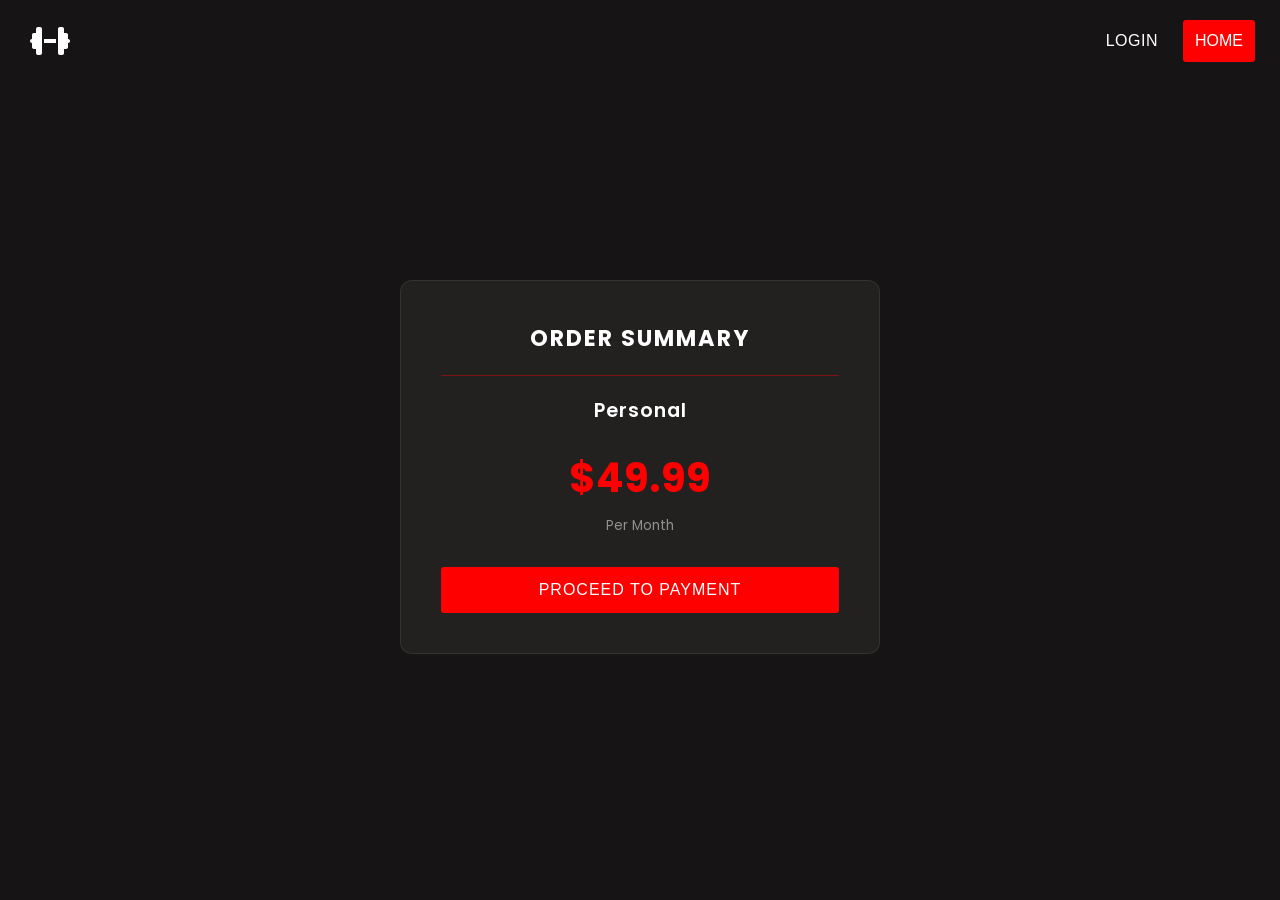
==== checkout.html @ 71c2e848 "Checkout page, styling and JS all complete" ====
<!DOCTYPE html>
<html lang="en">
<head>
    <meta charset="UTF-8">
    <meta name="viewport" content="width=device-width, initial-scale=1.0">
    <title>Checkout</title>
    <link rel="stylesheet" href="/CSS/style.css">
    <link rel="stylesheet" href="https://cdnjs.cloudflare.com/ajax/libs/font-awesome/6.5.0/css/all.min.css">

</head>
<body>
    
    <div class="navbar nopad">
    <div class="company-name">
        <i class="fa-solid fa-dumbbell company-icon"></i>
    </div>
    <div class="nav-items">
    </div>
    <div class="nav-actions">
        <button class="nav-buttons">LOGIN</button>
        <button class="contact-us" id="nav-homebtn">HOME</button>
        <button class="hamburger" aria-label="Open menu">
            <i class="fa-solid fa-bars"></i>
        </button>
    </div>
</div>

<div class="order-wrapper">

    <div class="order-summary" id="step-summary">
        <h1>ORDER SUMMARY</h1>
        <p id="plan-name"></p>
        <p id="plan-price"></p>
        <p id="plan-billing"></p>
        <button class="contact-us" id="proceed-btn">PROCEED TO PAYMENT</button>
    </div>

    <div class="order-summary hidden-step" id="step-payment">
        <h2>PAYMENT DETAILS</h2>
        <input type="text" placeholder="Cardholder name">
        <input type="text" placeholder="Card number" maxlength="16">
        <input type="text" placeholder="MM/YY" maxlength="5">
        <input type="text" placeholder="CVV" maxlength="3">
        <button class="contact-us" id="pay-btn">PAY NOW</button>
    </div>

    <div class="order-summary hidden-step" id="step-success">
        <i class="fa-solid fa-circle-check step-success-icon"></i>
        <h2>PAYMENT SUCCESSFUL</h2>
        <p>Welcome to Iron Peak. Your membership is now active. Check your email for confirmation.</p>
        <button class="contact-us" id="home-btn">BACK TO HOME</button>
    </div>
</div>
    <script src="/JS/checkout.js"></script>
</body>
</html>
---- CSS/style.css ----
@import url(https://fonts.googleapis.com/css?family=Poppins:100,100italic,200,200italic,300,300italic,regular,italic,500,500italic,600,600italic,700,700italic,800,800italic,900,900italic);

html {
    scroll-behavior: smooth;
}

* {
    margin: 0;
    padding: 0;
    box-sizing: border-box;
}

body {
    font-family: 'Poppins', Arial;
    min-width: 100%;
    background-color: rgb(22, 20, 20);
}

/* Utilities */

.text-red {
    color: red;
}

.text-white {
    color: white;
    font-size: 0.8rem;
}

.section-label {
    color: red;
}

.section-title {
    font-size: 35px;
}

/* Nav */
.navbar {
    display: flex;
    align-items: center;
    justify-content: space-between;
    padding: 20px;
    height: 10%;
    width: 100%;
    position: sticky;
    top: 0;
    z-index: 1000;
    background-color: rgba(23, 21, 21, 0.95);
    backdrop-filter: blur(8px);
}

.company-name {
    display: flex;
    flex-direction: column;
    align-items: center;
    color: white;
    padding-left: 10px;
}

.company-name h5 {
    margin: 0;
}

.company-name p {
    margin: 0;
}

.company-icon {
    font-size: 2rem;
    color: white;
}

.nav-items {
    display: flex;
    gap: 14px;
    position: absolute;
    left: 50%;
    transform: translateX(-50%);
}

.nav-buttons {
    border: none;
    padding: 5px;
    border-radius: 5px;
    background: none;
    color: white;
    cursor: pointer;
    letter-spacing: 0.5px;
    font-size: 1rem;
    text-decoration: none;
}

.contact-us {
    border: none;
    padding: 12px;
    margin-right: 5px;
    background-color: red;
    color: white;
    text-align: center;
    cursor: pointer;
    font-size: 1rem;
    font-weight:530;
    border-radius: 3px;
    text-decoration: none;
}

.nav-buttons:hover {
    transform: translateY(-1px);
    transition: 0.1s ease-out;
}

.nav-buttons:active {
    transform: translateY(0px);
}

.contact-us:hover {
    transform: translateY(-1px);
    transition: 0.1s ease-out;
}

.contact-us:active {
    transform: translateY(0px);
}

.nav-actions {
    display: flex;
    gap: 20px;
    align-items: center;
}

/* Join Us Section */

.page-sections {
    display: flex;
    min-width: 100%;
    flex-direction: column;
    gap: 80px;
    padding: 40px 0;
    padding-bottom: 0;
}

.join-us-section {
    height: 75vh;
    background-image: url(../Images/JoinUsBG.jpg);
    background-size: cover;
    background-position: center;
    background-repeat: no-repeat;
    padding: 30px;
    width: 90%;
    max-width: 1600px;
    margin: 0 auto;
}

.ju-message {
    color: white;
    width: fit-content;
    display: flex;
    flex-direction: column;
    gap: 10px;
    font-size: 2rem;
}

.ju-subtext {
    font-size: 10px;
}

.message-wrapper {
    min-width: 25%;
    height: 100%;
    display: flex;
    justify-content: center;
    align-items: flex-start;
    flex-direction: column;
    margin-left: 70px;
}

.join-btn {
    margin-top: 12px;
}

/* Details Section */

.details-section {
    display: flex;
    align-items: center;
    gap: 10px;
    padding: 30px;
    width: 90%;
    min-height: 300px;
    max-width: 1600px;
    margin: 0 auto;
}

.training-text, .equipment-text, .health-text {
    padding: 10px;
    color: white;
    text-align: center;
}

.training-text i, .equipment-text i, .health-text i {
    font-size: 50px;
    color: red;
}

/* About Us Section */

.about-us-section {
    width: 90%;
    max-width: 1600px;
    height: 600px;
    display: flex;
    justify-content: center;
    align-items: center;
    margin: 0 auto;
}

.about-content {
    width: 50%;
    display: flex;
    flex-direction: column;
    justify-content: center;
    gap: 20px;
    padding: 20px;
    color: white;
}

.about-content h1, .about-content h2 {
    letter-spacing: 1px;
}

.about-content ul {
    list-style: none;
    padding: 0;
}

.about-content li {
    margin: 15px 0 0 15px;
}

.about-content li::before {
    content: "✓";
    color: red;
    font-weight: bold;
}

.about-image {
    width: 50%;
    height: 100%;
    background-image: url(../Images/BG1.jpg);
    background-size: cover;
    background-position: center;
    background-repeat: no-repeat;
}

/* Program Section */

.program-section {
    width: 90%;
    max-width: 1600px;
    min-height: 700px;
    margin: 0 auto;
}

.program-text {
    display: flex;
    justify-content: center;
    align-items: center;
    flex-direction: column;
    padding: 20px;
    color: white;
    width: 100%;
    max-width: 1600px;
}

.program-grids {
    display: grid;
    grid-template-columns: repeat(4, 1fr);
    gap: 20px;
    width: 90%;
    min-height: 500px;
    margin: 20px auto;
}

.program-card {
    color: white;
    padding: 20px;
    display: flex;
    flex-direction: column;
    justify-content: center;
    align-items: center;
    text-align: center;
    gap: 10px;
    transition: transform 0.3s ease, box-shadow 0.3s ease;
    background-size: cover;
    border: 5px solid rgb(35, 32, 32);
    border-radius: 4px;
}

.yoga {
    background-image: url(../Images/GRID4.jpg);
    background-size: cover;
    background-position: center;
    background-repeat: no-repeat;
}

.strength {
    background-image: url(../Images/GRID1.jpg);
    background-size: cover;
    background-position: center;
    background-repeat: no-repeat;
}

.cardio {
    background-image: url(../Images/GRID2.jpg);
    background-size: cover;
    background-position: center;
    background-repeat: no-repeat;
}

.boxing {
    background-image: url(../Images/GRID3.jpg);
    background-size: cover;
    background-position: center;
    background-repeat: no-repeat;
}

.program-card:hover {
    transform: translateY(-10px);
}

/* Pricing Section */

.pricing-section {
    width: 90%;
    max-width: 1600px;
    min-height: 700px;
    margin: 0 auto;
}

.pricing-card {
    color: white;
    border-radius: 12px;
    display: flex;
    text-align: center;
    flex-direction: column;
    margin: 20px;
    gap: 20px;
    font-size: 1rem;
    padding: 20px 20px 40px 20px;
}

.pricing-card--standard {
    border: 2px solid white;
}

.pricing-card--featured {
    border: 2px solid red;
}

.pricing-card ul {
    list-style: none;
    padding: 0;
}

.pricing-card i {
    font-size: 2rem;
}

.pricing-card p {
    font-size: 2.2rem;
    color: red;
    font-weight: bold;
    padding-bottom: 20px;
    border-bottom: 1px solid rgba(255, 0, 0, 0.4);
    align-self: stretch;
}

.pricing-card h3 {
    letter-spacing: 2px;
    font-size: 1.5rem;
}

.pricing-card li {
    margin: 15px 0 0 15px;
    list-style: none;
    text-align: center;
}

.pricing-card li::before {
    content: "✓";
    color: red;
    font-weight: bold;
}

.pricing {
    text-align: center;
    width: 50%;
}

.btn-wrapper {
    display: flex;
    justify-content: center;
    align-items: center;
}

.pricing-grids {
    display: grid;
    grid-template-columns: repeat(3, 1fr);
    gap: 20px;
    width: 90%;
    min-height: 500px;
    margin: 20px auto;
}

.about-us-section,
.program-section,
.pricing-section,
.join-us-section,
.reviews-section {
    scroll-margin-top: 100px;
}

/* Reviews Section */

.reviews-section {
    width: 90%;
    max-width: 1600px;
    min-height: 600px;
    display: flex;
    flex-direction: column;
    justify-content: center;
    align-items: center;
    margin: 0 auto;
}

.review-content {
    width: 100%;
    gap: 20px;
    padding: 20px;
    color: white;
    display: grid;
    grid-template-columns: repeat(2, 1fr);
}

.review {
    display: flex;
    align-items: center;
    justify-content: center;
    flex-direction: column;
    gap: 7px;
    text-align: center;
    border-radius: 4px;
    padding: 20px;
    background-color: rgb(35, 32, 32);
}

.review-title {
    width: 100%;
    display: flex;
    flex-direction: column;
    justify-content: center;
    align-items: center;
    gap: 6px;
    padding: 10px;
    color: white;
}

.star-wrapper {
    display: flex;
    color: red;
    gap: 10px;
    font-size: 1.3rem;
}

.quote-icon {
    font-size: 3rem;
    color: red;
}

/* Footer */

.footer {
    width: 100%;
    min-height: 350px;
    background-color: rgb(35, 32, 32);
}

.footer-info {
    min-height: 350px;
    width: 100%;
    display: grid;
    grid-template-columns: repeat(3, 1fr);
    grid-template-rows: auto auto;
}

.footer-branding {
    min-height: 270px;
    padding: 30px;
    display: flex;
    flex-direction: column;
    gap: 20px;
}

.footer-title {
    display: flex;
    gap: 14px;
    color: white;
    align-items: center;
    height: 50px;
    width: 40%;
    font-size: 0.8rem;
}

.footer-location-number {
    height: 100%;
    display: flex;
    flex-direction: column;
    justify-content: space-between;
}

.fa-location-dot, .fa-phone {
    color: red;
    font-size: 1.5rem;
}

.location, .number {
    display: flex;
    align-items: center;
    text-align: center;
    gap: 10px;
    color: white;
}

.dumbell {
    font-size: 2rem;
    color: red;
}

.footer-links {
    list-style: none;
    padding: 0;
    display: flex;
    flex-direction: column;
    gap: 10px;
}

.footer-links a {
    color: rgba(255, 255, 255, 0.7);
    text-decoration: none;
    font-size: 0.85rem;
    transition: color 0.2s ease;
}

.footer-links a:hover {
    color: red;
}

.font-size {
    font-size: 0.6rem;
}

.footer-socials {
    grid-column: 1 / -1;
    padding: 20px 30px;
    border-top: 1px solid rgba(255, 255, 255, 0.4);
    margin: 0 30px 0 30px;
    text-align: center;
}

.footer-socials p {
    opacity: 0.9;
}

/* Animations */

.hidden {
    opacity: 0;
    transform: translateY(50px);
    transition: all 0.6s ease;
}

.show {
    opacity: 1;
    transform: translateY(0);
}

.active-link {
    color: red;
}

/* Hamburger */

.hamburger {
    display: none;
    background: none;
    border: none;
    color: white;
    font-size: 1.5rem;
    cursor: pointer;
    padding: 5px;
}

.mobile-menu {
    display: none;
    flex-direction: column;
    background-color: rgba(23, 21, 21, 0.98);
    width: 100%;
    max-height: 0;
    overflow: hidden;
    transition: max-height 0.3s ease;
    z-index: 999;
}

.mobile-menu.open {
    max-height: 400px;
}

.mobile-link {
    color: white;
    text-decoration: none;
    padding: 16px 24px;
    font-size: 1rem;
    letter-spacing: 0.5px;
    border-bottom: 1px solid rgba(255, 255, 255, 0.08);
    transition: color 0.2s ease, background-color 0.2s ease;
}

.mobile-link:hover {
    color: red;
    background-color: rgba(255, 255, 255, 0.04);
}

.join-us-section {
    background-image: 
        linear-gradient(to right, rgba(0,0,0,0.75) 0%, rgba(0,0,0,0.2) 100%),
        url(../Images/JoinUsBG.jpg);
}

/* Modals */

.modal-overlay {
    display: none;
    position: fixed;
    inset: 0;
    background: rgba(0, 0, 0, 0.7);
    z-index: 2000;
    justify-content: center;
    align-items: center;
}

.modal-overlay.open {
    display: flex;
}

.modal-box {
    background: rgb(35, 32, 32);
    color: white;
    padding: 40px;
    border-radius: 8px;
    width: 90%;
    max-width: 600px;
    max-height: 80vh;
    overflow-y: auto;
    position: relative;
}

.modal-close {
    position: absolute;
    top: 16px;
    right: 16px;
    background: none;
    border: none;
    color: white;
    font-size: 1.2rem;
    cursor: pointer;
}

.modal-box h3 {
    color: red;
    margin-top: 10px;
    font-size: 1rem;
    letter-spacing: 0.5px;
}

.modal-box::-webkit-scrollbar {
    width: 8px;
}

.modal-box::-webkit-scrollbar-track {
    background: rgb(22, 20, 20);
}

.modal-box::-webkit-scrollbar-thumb {
    background-color: rgb(255, 255, 255);
    border-radius: 4px;
}

.modal-box::-webkit-scrollbar-thumb:hover {
    background-color: rgb(237, 231, 231);
}

/* Contact Us Section */

.form-container-wrapper {
    display: flex;
    justify-content: center;
    align-items: center;
    min-height: 100vh;
    min-width: 100%;
}

.form-container {
    min-height: 80vh;
    width: 80%;
    border: 1px solid gray;
    border-radius: 5px;
    display: flex;
    flex-direction: column;
    align-items: center;
    gap: 20px   ;
}

.form-header {
    color: white;
    display: flex;
    align-items: center;
    padding: 20px;
    flex-direction: column;
}

.form-header h1 {
    color: red;
}

.form-contents {
    width: 60%;
    gap: 25px;
    display: flex;
    flex-direction: row;
    justify-content: center;
    text-align: center;
    margin-bottom: 10px;
}

.form-contents input {
    background: transparent;
    border: 1px solid rgba(255, 255, 255, 0.4);
    padding: 12px 16px;
    border-radius: 5px;
    font-size: 1rem;
    color: white;
    width: 100%;
}

.form-contents textarea {
    background: transparent;
    border: 1px solid rgba(255, 255, 255, 0.4);
    padding: 12px 16px;
    border-radius: 5px;
    font-size: 1rem;
    color: white;
    width: 100%;
}

.form-grid {
    display: flex;
    flex-direction: column;
    width: 100%;
    align-items: center;
    gap: 20px;
}

.form-contents input:focus,
.form-contents textarea:focus {
    outline: none;
}

.form-contents input,
.form-contents textarea {
    background: transparent;
    border: 1px solid rgba(255, 255, 255, 0.4);
    padding: 12px 16px;
    border-radius: 5px;
    font-size: 1rem;
    color: white;
    width: 100%;
    transition: border-color 0.2s ease, background-color 0.2s ease;
}

.form-contents input:hover,
.form-contents textarea:hover {
    border-color: rgba(255, 255, 255, 0.8);
}

.form-contents input:focus,
.form-contents textarea:focus {
    outline: none;
    border-color: red;
    background-color: rgba(255, 255, 255, 0.04);
}

.nopad {
    padding-bottom: 0px;
}

/* Checkout Section */

.order-wrapper {
    display: flex;
    justify-content: center;
    align-items: center;
    min-height: 90vh;
    width: 100%;
    padding: 40px 20px;
}

.order-summary {
    background-color: rgb(35, 32, 32);
    border: 1px solid rgba(255, 255, 255, 0.08);
    border-radius: 12px;
    width: 100%;
    max-width: 480px;
    display: flex;
    flex-direction: column;
    align-items: center;
    gap: 20px;
    padding: 40px;
    color: white;
}

.order-summary h1 {
    font-size: 1.4rem;
    letter-spacing: 2px;
    color: white;
    border-bottom: 1px solid rgba(255, 0, 0, 0.4);
    width: 100%;
    text-align: center;
    padding-bottom: 20px;
}

.order-summary h2 {
    font-size: 1.3rem;
    letter-spacing: 2px;
    color: white;
    border-bottom: 1px solid rgba(255, 0, 0, 0.4);
    width: 100%;
    text-align: center;
    padding-bottom: 20px;
}

#plan-name {
    font-size: 1.2rem;
    font-weight: 600;
    color: white;
    letter-spacing: 1px;
}

#plan-price {
    font-size: 2.5rem;
    font-weight: 700;
    color: red;
}

#plan-billing {
    font-size: 0.85rem;
    color: rgba(255, 255, 255, 0.5);
    margin-top: -15px;
}

.order-summary input {
    width: 100%;
    background: transparent;
    border: 1px solid rgba(255, 255, 255, 0.2);
    border-radius: 5px;
    padding: 12px 16px;
    color: white;
    font-size: 0.95rem;
    font-family: 'Poppins', Arial;
    transition: border-color 0.2s ease, background-color 0.2s ease;
}

.order-summary input:hover {
    border-color: rgba(255, 255, 255, 0.5);
}

.order-summary input:focus {
    outline: none;
    border-color: red;
    background-color: rgba(255, 255, 255, 0.04);
}

.order-summary .contact-us {
    width: 100%;
    padding: 14px;
    font-size: 1rem;
    letter-spacing: 1px;
    margin-right: 0;
    margin-top: 10px;
}

.step-success-icon {
    font-size: 4rem;
    color: red;
}

.order-summary p {
    font-size: 0.9rem;
    color: rgba(255, 255, 255, 0.7);
    text-align: center;
    line-height: 1.6;
}

.hidden-step {
    display: none;
}


/* Media Queries */

@media (max-width: 1100px) {

    /* Scroll offset */
    .about-us-section,
    .program-section,
    .pricing-section,
    .join-us-section,
    .reviews-section {
        scroll-margin-top: 70px;
    }

    /* Nav */
    .nav-items {
        display: none;
    }

    .hamburger {
        display: block;
    }

    .mobile-menu {
        display: flex;
    }

    /* About */
    .about-us-section {
        flex-direction: column;
        height: auto;
        min-height: unset;
    }

    .about-content {
        width: 100%;
    }

    .about-image {
        width: 100%;
        height: 300px;
    }

    /* Programs */
    .program-section {
        min-height: unset;
    }

    .program-grids {
        grid-template-columns: 1fr;
        min-height: unset;
    }

    .program-card {
        min-height: 400px;
    }

    .yoga {
        background-position: 50% 35%;
    }

    .strength {
        background-position: 50% 40%;
    }

    .cardio {
        background-position: 50% 45%;
    }

    .boxing {
        background-position: center;
    }

    /* Pricing */
    .pricing-section {
        min-height: unset;
    }

    .pricing-grids {
        grid-template-columns: 1fr;
        min-height: unset;
        width: 100%;
    }

    .pricing-card {
        margin: 10px 0;
    }

    /* Footer */
    .location p {
        font-size: 0.5rem;
    }

    /* Contact page */
    .form-container {
        width: 90%;
    }
}

@media (max-width: 768px) {

    /* Nav */
    .nav-contact-btn {
        display: none;
    }

    /* Hero */
    .join-us-section {
        width: 100%;
        height: 60vh;
        display: flex;
        justify-content: center;
    }

    .message-wrapper {
        margin-left: 20px;
    }

    /* Details */
    .details-section {
        flex-direction: column;
        height: auto;
        gap: 70px;
    }

    .page-sections {
        gap: 100px;
    }

    /* Programs */
    .program-card {
        min-height: 200px;
    }

    /* Reviews */
    .review-content {
        grid-template-columns: 1fr;
    }

    /* Footer */
    .footer-info {
        grid-template-columns: 1fr;
    }

    .footer-branding {
        min-height: unset;
        height: auto;
    }

    .footer-title {
        width: 100%;
    }

    /* Contact page */
    .form-container {
        width: 95%;
        min-height: unset;
        padding-bottom: 30px;
    }

    .form-contents {
        width: 85%;
        flex-direction: column;
        gap: 15px;
    }
}

@media (max-width: 480px) {

    /* General */
    .section-title {
        font-size: 24px;
    }

    /* Footer */
    .location p {
        font-size: 0.7rem;
    }

    /* Contact page */
    .form-container {
        width: 100%;
        border: none;
        border-radius: 0;
    }

    .form-contents {
        width: 90%;
    }
}
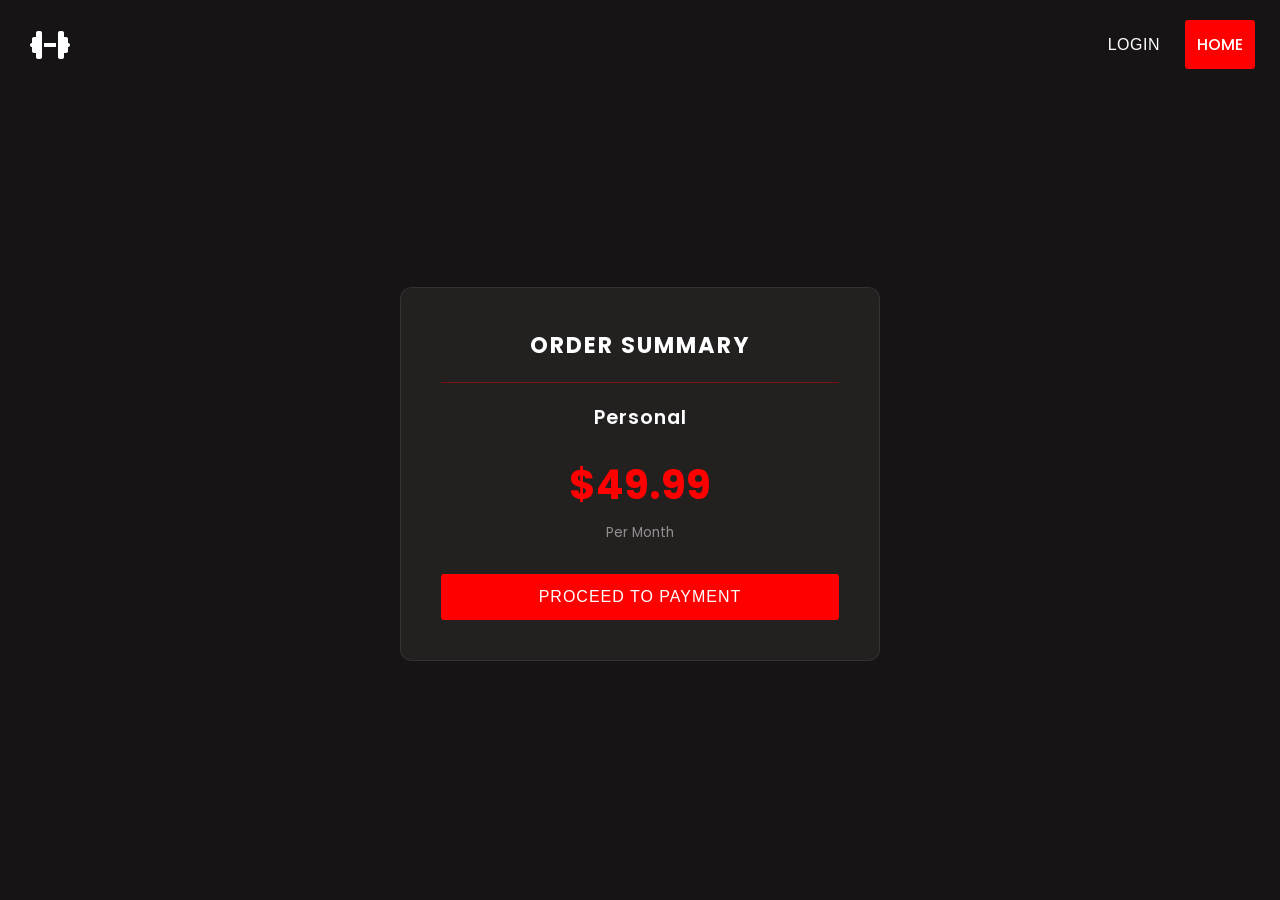
==== commit d9ea4851: "Complete code overhaul, added semantic HTML and accessability features, changed CSS, HTML and JS for" ====
--- a/checkout.html
+++ b/checkout.html
@@ -3,29 +3,28 @@
 <head>
     <meta charset="UTF-8">
     <meta name="viewport" content="width=device-width, initial-scale=1.0">
-    <title>Checkout</title>
-    <link rel="stylesheet" href="/CSS/style.css">
+    <meta name="description" content="Iron Peak Fitness — complete your membership purchase securely.">
+    <title>Checkout — Iron Peak</title>
+    <link rel="stylesheet" href="CSS/style.css">
     <link rel="stylesheet" href="https://cdnjs.cloudflare.com/ajax/libs/font-awesome/6.5.0/css/all.min.css">
-
 </head>
 <body>
-    
-    <div class="navbar nopad">
+
+<nav class="navbar nopad">
     <div class="company-name">
-        <i class="fa-solid fa-dumbbell company-icon"></i>
+        <i class="fa-solid fa-dumbbell company-icon" aria-hidden="true"></i>
     </div>
-    <div class="nav-items">
-    </div>
+    <div class="nav-items"></div>
     <div class="nav-actions">
         <button class="nav-buttons">LOGIN</button>
-        <button class="contact-us" id="nav-homebtn">HOME</button>
+        <a href="index.html" class="contact-us" id="nav-homebtn">HOME</a>
         <button class="hamburger" aria-label="Open menu">
-            <i class="fa-solid fa-bars"></i>
+            <i class="fa-solid fa-bars" aria-hidden="true"></i>
         </button>
     </div>
-</div>
+</nav>
 
-<div class="order-wrapper">
+<main class="order-wrapper">
 
     <div class="order-summary" id="step-summary">
         <h1>ORDER SUMMARY</h1>
@@ -35,22 +34,24 @@
         <button class="contact-us" id="proceed-btn">PROCEED TO PAYMENT</button>
     </div>
 
-    <div class="order-summary hidden-step" id="step-payment">
+    <form class="order-summary hidden-step" id="step-payment" novalidate>
         <h2>PAYMENT DETAILS</h2>
-        <input type="text" placeholder="Cardholder name">
-        <input type="text" placeholder="Card number" maxlength="16">
-        <input type="text" placeholder="MM/YY" maxlength="5">
-        <input type="text" placeholder="CVV" maxlength="3">
-        <button class="contact-us" id="pay-btn">PAY NOW</button>
+        <input type="text" id="card-name" name="cardName" placeholder="Cardholder name" autocomplete="cc-name">
+        <input type="tel" id="card-number" name="cardNumber" placeholder="Card number" maxlength="16" autocomplete="cc-number">
+        <input type="text" id="card-expiry" name="cardExpiry" placeholder="MM/YY" maxlength="5" autocomplete="cc-exp">
+        <input type="tel" id="card-cvv" name="cardCvv" placeholder="CVV" maxlength="3" autocomplete="cc-csc">
+        <button class="contact-us" id="pay-btn" type="submit">PAY NOW</button>
+    </form>
+
+    <div class="order-summary hidden-step" id="step-success">
+        <i class="fa-solid fa-circle-check step-success-icon" aria-hidden="true"></i>
+        <h2>PAYMENT SUCCESSFUL</h2>
+        <p>Welcome to Iron Peak. Your membership is now active. Check your email for confirmation.</p>
+        <a href="index.html" class="contact-us" id="home-btn">BACK TO HOME</a>
     </div>
 
-    <div class="order-summary hidden-step" id="step-success">
-        <i class="fa-solid fa-circle-check step-success-icon"></i>
-        <h2>PAYMENT SUCCESSFUL</h2>
-        <p>Welcome to Iron Peak. Your membership is now active. Check your email for confirmation.</p>
-        <button class="contact-us" id="home-btn">BACK TO HOME</button>
-    </div>
-</div>
-    <script src="/JS/checkout.js"></script>
+</main>
+
+<script src="JS/checkout.js"></script>
 </body>
-</html>+</html>
--- a/CSS/style.css
+++ b/CSS/style.css
@@ -1,4 +1,15 @@
 @import url(https://fonts.googleapis.com/css?family=Poppins:100,100italic,200,200italic,300,300italic,regular,italic,500,500italic,600,600italic,700,700italic,800,800italic,900,900italic);
+
+/* =====================
+   CSS Custom Properties
+   ===================== */
+
+:root {
+    --color-primary: red;
+    --bg-body: rgb(22, 20, 20);
+    --bg-card: rgb(35, 32, 32);
+    --bg-overlay: rgba(23, 21, 21, 0.95);
+}
 
 html {
     scroll-behavior: smooth;
@@ -11,15 +22,16 @@
 }
 
 body {
-    font-family: 'Poppins', Arial;
-    min-width: 100%;
-    background-color: rgb(22, 20, 20);
-}
-
-/* Utilities */
+    font-family: 'Poppins', Arial, sans-serif;
+    background-color: var(--bg-body);
+}
+
+/* =========
+   Utilities
+   ========= */
 
 .text-red {
-    color: red;
+    color: var(--color-primary);
 }
 
 .text-white {
@@ -28,25 +40,27 @@
 }
 
 .section-label {
-    color: red;
+    color: var(--color-primary);
 }
 
 .section-title {
     font-size: 35px;
 }
 
-/* Nav */
+/* ===
+   Nav
+   === */
+
 .navbar {
     display: flex;
     align-items: center;
     justify-content: space-between;
     padding: 20px;
-    height: 10%;
     width: 100%;
     position: sticky;
     top: 0;
     z-index: 1000;
-    background-color: rgba(23, 21, 21, 0.95);
+    background-color: var(--bg-overlay);
     backdrop-filter: blur(8px);
 }
 
@@ -95,14 +109,15 @@
     border: none;
     padding: 12px;
     margin-right: 5px;
-    background-color: red;
+    background-color: var(--color-primary);
     color: white;
     text-align: center;
     cursor: pointer;
     font-size: 1rem;
-    font-weight:530;
+    font-weight: 500;
     border-radius: 3px;
     text-decoration: none;
+    display: inline-block;
 }
 
 .nav-buttons:hover {
@@ -129,11 +144,12 @@
     align-items: center;
 }
 
-/* Join Us Section */
+/* ================
+   Join Us Section
+   ================ */
 
 .page-sections {
     display: flex;
-    min-width: 100%;
     flex-direction: column;
     gap: 80px;
     padding: 40px 0;
@@ -161,8 +177,15 @@
     font-size: 2rem;
 }
 
+/* Reset h1 inside hero so it inherits the container font-size */
+.ju-message h1 {
+    font-size: 1em;
+    font-weight: bold;
+    margin: 0;
+}
+
 .ju-subtext {
-    font-size: 10px;
+    font-size: 14px;
 }
 
 .message-wrapper {
@@ -179,7 +202,9 @@
     margin-top: 12px;
 }
 
-/* Details Section */
+/* ================
+   Details Section
+   ================ */
 
 .details-section {
     display: flex;
@@ -200,10 +225,18 @@
 
 .training-text i, .equipment-text i, .health-text i {
     font-size: 50px;
-    color: red;
-}
-
-/* About Us Section */
+    color: var(--color-primary);
+}
+
+/* Keep the card headings at a consistent size */
+.details-section h2 {
+    font-size: 1.5rem;
+    margin: 10px 0;
+}
+
+/* =================
+   About Us Section
+   ================= */
 
 .about-us-section {
     width: 90%;
@@ -240,20 +273,21 @@
 
 .about-content li::before {
     content: "✓";
-    color: red;
+    color: var(--color-primary);
     font-weight: bold;
 }
 
+/* Changed from background-image div to <img> element */
 .about-image {
     width: 50%;
     height: 100%;
-    background-image: url(../Images/BG1.jpg);
-    background-size: cover;
-    background-position: center;
-    background-repeat: no-repeat;
-}
-
-/* Program Section */
+    object-fit: cover;
+    object-position: center;
+}
+
+/* ================
+   Program Section
+   ================ */
 
 .program-section {
     width: 90%;
@@ -293,43 +327,36 @@
     gap: 10px;
     transition: transform 0.3s ease, box-shadow 0.3s ease;
     background-size: cover;
-    border: 5px solid rgb(35, 32, 32);
+    background-position: center;
+    background-repeat: no-repeat;
+    border: 5px solid var(--bg-card);
     border-radius: 4px;
 }
 
+/* Only background-image differs per card; position overridden in media query below */
 .yoga {
     background-image: url(../Images/GRID4.jpg);
-    background-size: cover;
-    background-position: center;
-    background-repeat: no-repeat;
 }
 
 .strength {
     background-image: url(../Images/GRID1.jpg);
-    background-size: cover;
-    background-position: center;
-    background-repeat: no-repeat;
 }
 
 .cardio {
     background-image: url(../Images/GRID2.jpg);
-    background-size: cover;
-    background-position: center;
-    background-repeat: no-repeat;
 }
 
 .boxing {
     background-image: url(../Images/GRID3.jpg);
-    background-size: cover;
-    background-position: center;
-    background-repeat: no-repeat;
 }
 
 .program-card:hover {
     transform: translateY(-10px);
 }
 
-/* Pricing Section */
+/* ================
+   Pricing Section
+   ================ */
 
 .pricing-section {
     width: 90%;
@@ -355,7 +382,7 @@
 }
 
 .pricing-card--featured {
-    border: 2px solid red;
+    border: 2px solid var(--color-primary);
 }
 
 .pricing-card ul {
@@ -369,7 +396,7 @@
 
 .pricing-card p {
     font-size: 2.2rem;
-    color: red;
+    color: var(--color-primary);
     font-weight: bold;
     padding-bottom: 20px;
     border-bottom: 1px solid rgba(255, 0, 0, 0.4);
@@ -389,7 +416,7 @@
 
 .pricing-card li::before {
     content: "✓";
-    color: red;
+    color: var(--color-primary);
     font-weight: bold;
 }
 
@@ -421,7 +448,9 @@
     scroll-margin-top: 100px;
 }
 
-/* Reviews Section */
+/* ================
+   Reviews Section
+   ================ */
 
 .reviews-section {
     width: 90%;
@@ -452,7 +481,7 @@
     text-align: center;
     border-radius: 4px;
     padding: 20px;
-    background-color: rgb(35, 32, 32);
+    background-color: var(--bg-card);
 }
 
 .review-title {
@@ -468,22 +497,24 @@
 
 .star-wrapper {
     display: flex;
-    color: red;
+    color: var(--color-primary);
     gap: 10px;
     font-size: 1.3rem;
 }
 
 .quote-icon {
     font-size: 3rem;
-    color: red;
-}
-
-/* Footer */
+    color: var(--color-primary);
+}
+
+/* ======
+   Footer
+   ====== */
 
 .footer {
     width: 100%;
     min-height: 350px;
-    background-color: rgb(35, 32, 32);
+    background-color: var(--bg-card);
 }
 
 .footer-info {
@@ -512,6 +543,19 @@
     font-size: 0.8rem;
 }
 
+.footer-title h2 {
+    font-size: 1.1rem;
+}
+
+/* Replaces the misnamed .font-size class */
+.footer-heading-sm {
+    font-size: 0.6rem;
+}
+
+.footer-heading-sm h2 {
+    font-size: 1rem;
+}
+
 .footer-location-number {
     height: 100%;
     display: flex;
@@ -520,7 +564,7 @@
 }
 
 .fa-location-dot, .fa-phone {
-    color: red;
+    color: var(--color-primary);
     font-size: 1.5rem;
 }
 
@@ -534,7 +578,7 @@
 
 .dumbell {
     font-size: 2rem;
-    color: red;
+    color: var(--color-primary);
 }
 
 .footer-links {
@@ -553,11 +597,23 @@
 }
 
 .footer-links a:hover {
-    color: red;
-}
-
-.font-size {
-    font-size: 0.6rem;
+    color: var(--color-primary);
+}
+
+/* Buttons in footer that trigger modals, styled to match the links */
+.footer-link-btn {
+    background: none;
+    border: none;
+    padding: 0;
+    color: rgba(255, 255, 255, 0.7);
+    font-size: 0.85rem;
+    font-family: 'Poppins', Arial, sans-serif;
+    cursor: pointer;
+    transition: color 0.2s ease;
+}
+
+.footer-link-btn:hover {
+    color: var(--color-primary);
 }
 
 .footer-socials {
@@ -572,12 +628,15 @@
     opacity: 0.9;
 }
 
-/* Animations */
+/* ==========
+   Animations
+   ========== */
 
 .hidden {
     opacity: 0;
     transform: translateY(50px);
-    transition: all 0.6s ease;
+    /* Specific properties only — transition: all is a performance anti-pattern */
+    transition: opacity 0.6s ease, transform 0.6s ease;
 }
 
 .show {
@@ -586,10 +645,12 @@
 }
 
 .active-link {
-    color: red;
-}
-
-/* Hamburger */
+    color: var(--color-primary);
+}
+
+/* =========
+   Hamburger
+   ========= */
 
 .hamburger {
     display: none;
@@ -604,7 +665,7 @@
 .mobile-menu {
     display: none;
     flex-direction: column;
-    background-color: rgba(23, 21, 21, 0.98);
+    background-color: var(--bg-overlay);
     width: 100%;
     max-height: 0;
     overflow: hidden;
@@ -627,17 +688,19 @@
 }
 
 .mobile-link:hover {
-    color: red;
+    color: var(--color-primary);
     background-color: rgba(255, 255, 255, 0.04);
 }
 
 .join-us-section {
-    background-image: 
+    background-image:
         linear-gradient(to right, rgba(0,0,0,0.75) 0%, rgba(0,0,0,0.2) 100%),
         url(../Images/JoinUsBG.jpg);
 }
 
-/* Modals */
+/* ======
+   Modals
+   ====== */
 
 .modal-overlay {
     display: none;
@@ -654,7 +717,7 @@
 }
 
 .modal-box {
-    background: rgb(35, 32, 32);
+    background: var(--bg-card);
     color: white;
     padding: 40px;
     border-radius: 8px;
@@ -677,7 +740,7 @@
 }
 
 .modal-box h3 {
-    color: red;
+    color: var(--color-primary);
     margin-top: 10px;
     font-size: 1rem;
     letter-spacing: 0.5px;
@@ -688,7 +751,7 @@
 }
 
 .modal-box::-webkit-scrollbar-track {
-    background: rgb(22, 20, 20);
+    background: var(--bg-body);
 }
 
 .modal-box::-webkit-scrollbar-thumb {
@@ -700,7 +763,9 @@
     background-color: rgb(237, 231, 231);
 }
 
-/* Contact Us Section */
+/* =================
+   Contact Us Page
+   ================= */
 
 .form-container-wrapper {
     display: flex;
@@ -718,7 +783,7 @@
     display: flex;
     flex-direction: column;
     align-items: center;
-    gap: 20px   ;
+    gap: 20px;
 }
 
 .form-header {
@@ -730,7 +795,7 @@
 }
 
 .form-header h1 {
-    color: red;
+    color: var(--color-primary);
 }
 
 .form-contents {
@@ -743,37 +808,18 @@
     margin-bottom: 10px;
 }
 
-.form-contents input {
-    background: transparent;
-    border: 1px solid rgba(255, 255, 255, 0.4);
-    padding: 12px 16px;
-    border-radius: 5px;
-    font-size: 1rem;
-    color: white;
-    width: 100%;
-}
-
-.form-contents textarea {
-    background: transparent;
-    border: 1px solid rgba(255, 255, 255, 0.4);
-    padding: 12px 16px;
-    border-radius: 5px;
-    font-size: 1rem;
-    color: white;
-    width: 100%;
-}
-
-.form-grid {
-    display: flex;
-    flex-direction: column;
-    width: 100%;
-    align-items: center;
-    gap: 20px;
-}
-
-.form-contents input:focus,
-.form-contents textarea:focus {
-    outline: none;
+/* Wraps a label + input pair inside .form-contents */
+.form-group {
+    display: flex;
+    flex-direction: column;
+    flex: 1;
+    text-align: left;
+}
+
+.form-group label {
+    color: rgba(255, 255, 255, 0.8);
+    font-size: 0.85rem;
+    margin-bottom: 6px;
 }
 
 .form-contents input,
@@ -793,18 +839,34 @@
     border-color: rgba(255, 255, 255, 0.8);
 }
 
-.form-contents input:focus,
-.form-contents textarea:focus {
+/* :focus-visible shows focus ring for keyboard users only, not mouse clicks */
+.form-contents input:focus-visible,
+.form-contents textarea:focus-visible {
     outline: none;
-    border-color: red;
+    border-color: var(--color-primary);
     background-color: rgba(255, 255, 255, 0.04);
+}
+
+/* Applied by JS validation when a field is invalid */
+.input-error {
+    border-color: var(--color-primary) !important;
+}
+
+.form-grid {
+    display: flex;
+    flex-direction: column;
+    width: 100%;
+    align-items: center;
+    gap: 20px;
 }
 
 .nopad {
     padding-bottom: 0px;
 }
 
-/* Checkout Section */
+/* ===============
+   Checkout Page
+   =============== */
 
 .order-wrapper {
     display: flex;
@@ -816,7 +878,7 @@
 }
 
 .order-summary {
-    background-color: rgb(35, 32, 32);
+    background-color: var(--bg-card);
     border: 1px solid rgba(255, 255, 255, 0.08);
     border-radius: 12px;
     width: 100%;
@@ -859,7 +921,7 @@
 #plan-price {
     font-size: 2.5rem;
     font-weight: 700;
-    color: red;
+    color: var(--color-primary);
 }
 
 #plan-billing {
@@ -876,7 +938,7 @@
     padding: 12px 16px;
     color: white;
     font-size: 0.95rem;
-    font-family: 'Poppins', Arial;
+    font-family: 'Poppins', Arial, sans-serif;
     transition: border-color 0.2s ease, background-color 0.2s ease;
 }
 
@@ -884,9 +946,9 @@
     border-color: rgba(255, 255, 255, 0.5);
 }
 
-.order-summary input:focus {
+.order-summary input:focus-visible {
     outline: none;
-    border-color: red;
+    border-color: var(--color-primary);
     background-color: rgba(255, 255, 255, 0.04);
 }
 
@@ -901,7 +963,7 @@
 
 .step-success-icon {
     font-size: 4rem;
-    color: red;
+    color: var(--color-primary);
 }
 
 .order-summary p {
@@ -915,12 +977,13 @@
     display: none;
 }
 
-
-/* Media Queries */
+/* =============
+   Media Queries
+   ============= */
 
 @media (max-width: 1100px) {
 
-    /* Scroll offset */
+    /* Scroll offset — navbar is shorter on smaller screens */
     .about-us-section,
     .program-section,
     .pricing-section,
@@ -972,6 +1035,7 @@
         min-height: 400px;
     }
 
+    /* Fine-tune card image framing at narrow widths */
     .yoga {
         background-position: 50% 35%;
     }
@@ -982,10 +1046,6 @@
 
     .cardio {
         background-position: 50% 45%;
-    }
-
-    .boxing {
-        background-position: center;
     }
 
     /* Pricing */
@@ -1104,4 +1164,4 @@
     .form-contents {
         width: 90%;
     }
-}+}
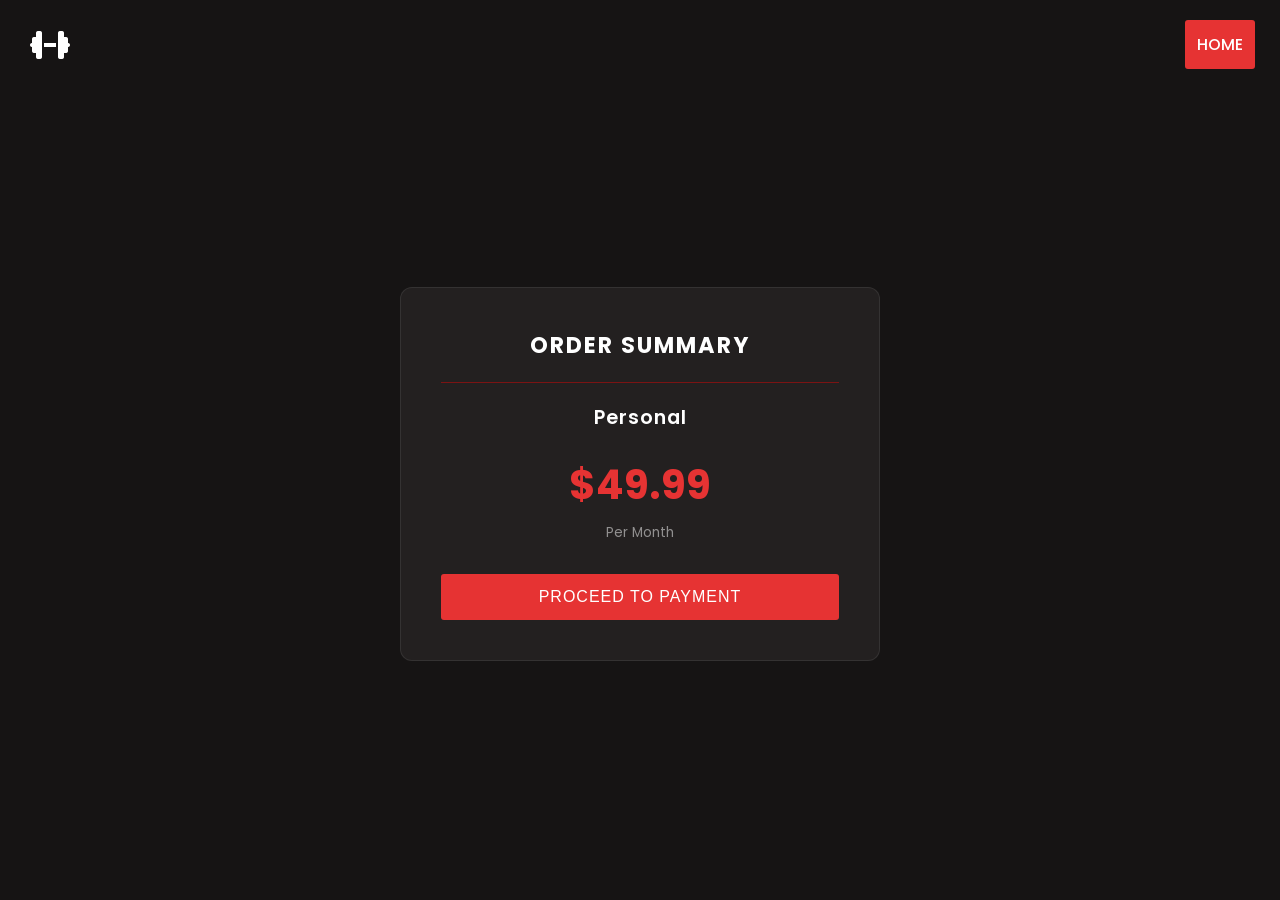
==== commit 010f8d84: "Final Commit" ====
--- a/checkout.html
+++ b/checkout.html
@@ -16,9 +16,8 @@
     </div>
     <div class="nav-items"></div>
     <div class="nav-actions">
-        <button class="nav-buttons">LOGIN</button>
         <a href="index.html" class="contact-us" id="nav-homebtn">HOME</a>
-        <button class="hamburger" aria-label="Open menu">
+        <button class="hamburger nopad" aria-label="Open menu">
             <i class="fa-solid fa-bars" aria-hidden="true"></i>
         </button>
     </div>
@@ -35,13 +34,30 @@
     </div>
 
     <form class="order-summary hidden-step" id="step-payment" novalidate>
-        <h2>PAYMENT DETAILS</h2>
+    <h2>PAYMENT DETAILS</h2>
+
+    <div class="form-group">
+        <label for="card-name">Cardholder name</label>
         <input type="text" id="card-name" name="cardName" placeholder="Cardholder name" autocomplete="cc-name">
-        <input type="tel" id="card-number" name="cardNumber" placeholder="Card number" maxlength="16" autocomplete="cc-number">
+    </div>
+
+    <div class="form-group">
+        <label for="card-number">Card number</label>
+        <input type="tel" id="card-number" name="cardNumber" placeholder="1234 5678 9012 3456" maxlength="16" autocomplete="cc-number">
+    </div>
+
+    <div class="form-group">
+        <label for="card-expiry">Expiry date</label>
         <input type="text" id="card-expiry" name="cardExpiry" placeholder="MM/YY" maxlength="5" autocomplete="cc-exp">
-        <input type="tel" id="card-cvv" name="cardCvv" placeholder="CVV" maxlength="3" autocomplete="cc-csc">
-        <button class="contact-us" id="pay-btn" type="submit">PAY NOW</button>
-    </form>
+    </div>
+
+    <div class="form-group">
+        <label for="card-cvv">CVV</label>
+        <input type="tel" id="card-cvv" name="cardCvv" placeholder="123" maxlength="3" autocomplete="cc-csc">
+    </div>
+
+    <button class="contact-us" id="pay-btn" type="submit">PAY NOW</button>
+</form>
 
     <div class="order-summary hidden-step" id="step-success">
         <i class="fa-solid fa-circle-check step-success-icon" aria-hidden="true"></i>
--- a/CSS/style.css
+++ b/CSS/style.css
@@ -5,7 +5,7 @@
    ===================== */
 
 :root {
-    --color-primary: red;
+    --color-primary: #e63333;
     --bg-body: rgb(22, 20, 20);
     --bg-card: rgb(35, 32, 32);
     --bg-overlay: rgba(23, 21, 21, 0.95);
@@ -333,21 +333,33 @@
     border-radius: 4px;
 }
 
+.program-card h3 {
+    color: var(--color-primary);
+}
+
 /* Only background-image differs per card; position overridden in media query below */
 .yoga {
-    background-image: url(../Images/GRID4.jpg);
+    background-image: 
+        linear-gradient(rgba(0, 0, 0, 0.5), rgba(0, 0, 0, 0.5)),
+        url(../Images/GRID4.jpg);
 }
 
 .strength {
-    background-image: url(../Images/GRID1.jpg);
+    background-image: 
+        linear-gradient(rgba(0, 0, 0, 0.5), rgba(0, 0, 0, 0.5)),
+        url(../Images/GRID1.jpg);
 }
 
 .cardio {
-    background-image: url(../Images/GRID2.jpg);
+    background-image: 
+        linear-gradient(rgba(0, 0, 0, 0.5), rgba(0, 0, 0, 0.5)),
+        url(../Images/GRID2.jpg);
 }
 
 .boxing {
-    background-image: url(../Images/GRID3.jpg);
+    background-image: 
+        linear-gradient(rgba(0, 0, 0, 0.5), rgba(0, 0, 0, 0.5)),
+        url(../Images/GRID3.jpg);
 }
 
 .program-card:hover {
@@ -572,7 +584,7 @@
     display: flex;
     align-items: center;
     text-align: center;
-    gap: 10px;
+    gap: 20px;
     color: white;
 }
 
@@ -624,6 +636,15 @@
     text-align: center;
 }
 
+.footer-icons {
+    display: flex;
+    color: white;
+    align-items: center;
+    justify-content: center;
+    padding: 10px;
+    gap: 10px;
+}
+
 .footer-socials p {
     opacity: 0.9;
 }
@@ -814,6 +835,7 @@
     flex-direction: column;
     flex: 1;
     text-align: left;
+    width: 100%;
 }
 
 .form-group label {
@@ -1001,6 +1023,10 @@
         display: block;
     }
 
+    .nopad .hamburger {
+    display: none;
+    }   
+
     .mobile-menu {
         display: flex;
     }
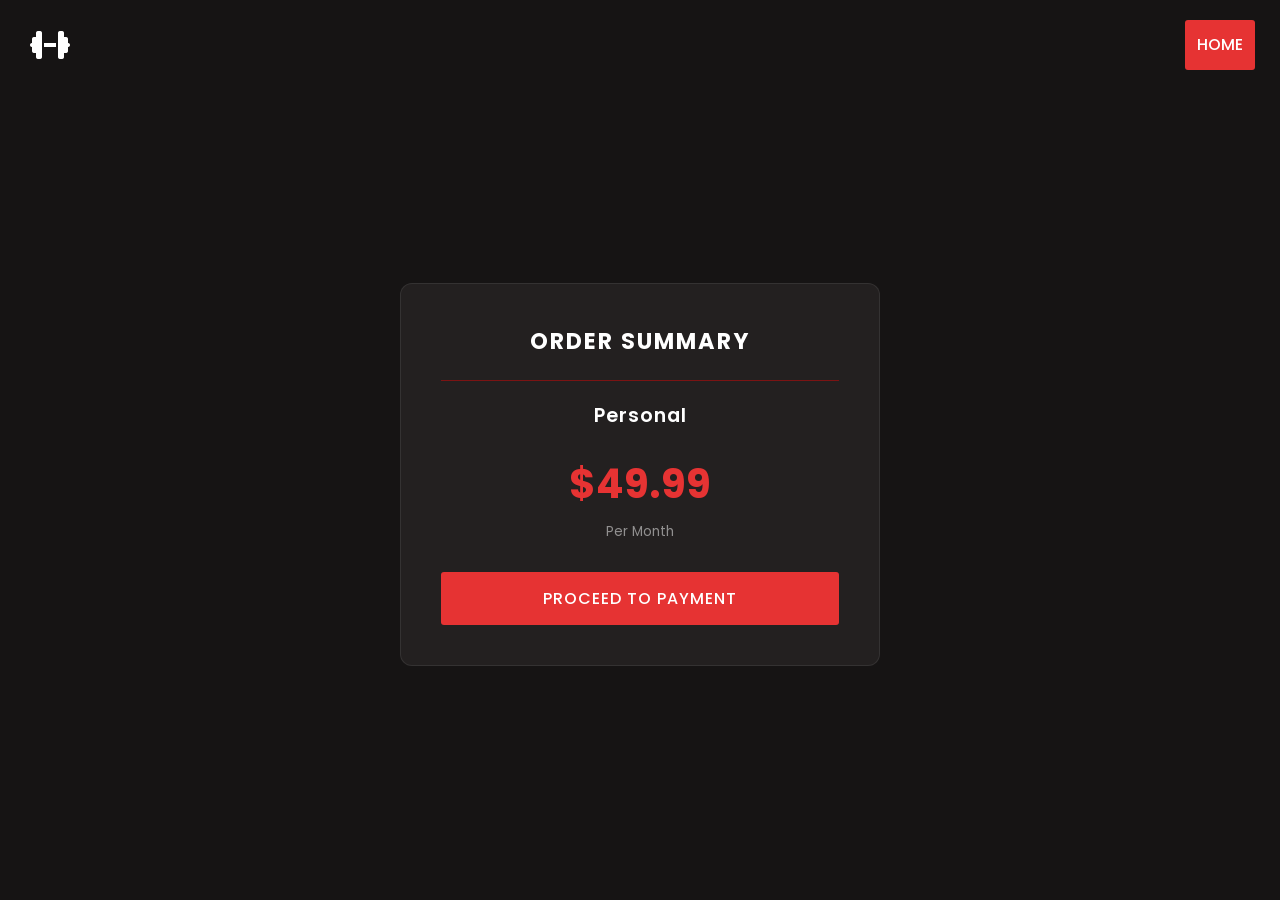
==== commit e4f25e6e: "Slight Changes" ====
--- a/checkout.html
+++ b/checkout.html
@@ -5,8 +5,13 @@
     <meta name="viewport" content="width=device-width, initial-scale=1.0">
     <meta name="description" content="Iron Peak Fitness — complete your membership purchase securely.">
     <title>Checkout — Iron Peak</title>
+    <link rel="preconnect" href="https://fonts.googleapis.com">
+    <link rel="preconnect" href="https://fonts.gstatic.com" crossorigin>
+    <link rel="stylesheet" href="https://fonts.googleapis.com/css2?family=Poppins:ital,wght@0,100;0,200;0,300;0,400;0,500;0,600;0,700;0,800;0,900;1,100;1,200;1,300;1,400;1,500;1,600;1,700;1,800;1,900&display=swap">
     <link rel="stylesheet" href="CSS/style.css">
     <link rel="stylesheet" href="https://cdnjs.cloudflare.com/ajax/libs/font-awesome/6.5.0/css/all.min.css">
+    <link rel="icon" href="data:image/svg+xml,<svg xmlns='http://www.w3.org/2000/svg' viewBox='0 0 100 100'><text y='.9em' font-size='90'>🏋️</text></svg>">
+
 </head>
 <body>
 
@@ -30,7 +35,7 @@
         <p id="plan-name"></p>
         <p id="plan-price"></p>
         <p id="plan-billing"></p>
-        <button class="contact-us" id="proceed-btn">PROCEED TO PAYMENT</button>
+        <button class="contact-us" id="proceed-btn" type="button">PROCEED TO PAYMENT</button>
     </div>
 
     <form class="order-summary hidden-step" id="step-payment" novalidate>
--- a/CSS/style.css
+++ b/CSS/style.css
@@ -1,8 +1,4 @@
-@import url(https://fonts.googleapis.com/css?family=Poppins:100,100italic,200,200italic,300,300italic,regular,italic,500,500italic,600,600italic,700,700italic,800,800italic,900,900italic);
-
-/* =====================
-   CSS Custom Properties
-   ===================== */
+/* CSS Custom Properties */
 
 :root {
     --color-primary: #e63333;
@@ -24,12 +20,10 @@
 body {
     font-family: 'Poppins', Arial, sans-serif;
     background-color: var(--bg-body);
-}
-
-/* =========
-   Utilities
-   ========= */
-
+    line-height: 1.6;
+}
+
+/* UTILITIES */
 .text-red {
     color: var(--color-primary);
 }
@@ -47,9 +41,7 @@
     font-size: 35px;
 }
 
-/* ===
-   Nav
-   === */
+/* NAV */
 
 .navbar {
     display: flex;
@@ -103,6 +95,7 @@
     letter-spacing: 0.5px;
     font-size: 1rem;
     text-decoration: none;
+    transition: transform 0.15s ease-out;
 }
 
 .contact-us {
@@ -115,27 +108,27 @@
     cursor: pointer;
     font-size: 1rem;
     font-weight: 500;
+    font-family: inherit;
     border-radius: 3px;
     text-decoration: none;
     display: inline-block;
+    transition: transform 0.15s ease-out;
 }
 
 .nav-buttons:hover {
     transform: translateY(-1px);
-    transition: 0.1s ease-out;
 }
 
 .nav-buttons:active {
-    transform: translateY(0px);
+    transform: translateY(0);
 }
 
 .contact-us:hover {
     transform: translateY(-1px);
-    transition: 0.1s ease-out;
 }
 
 .contact-us:active {
-    transform: translateY(0px);
+    transform: translateY(0);
 }
 
 .nav-actions {
@@ -144,21 +137,20 @@
     align-items: center;
 }
 
-/* ================
-   Join Us Section
-   ================ */
+/* JOIN US SECTION */
 
 .page-sections {
     display: flex;
     flex-direction: column;
     gap: 80px;
-    padding: 40px 0;
-    padding-bottom: 0;
+    padding: 40px 0 60px;
 }
 
 .join-us-section {
     height: 75vh;
-    background-image: url(../Images/JoinUsBG.jpg);
+    background-image:
+        linear-gradient(to right, rgba(0,0,0,0.75) 0%, rgba(0,0,0,0.2) 100%),
+        url(../Images/JoinUsBG.jpg);
     background-size: cover;
     background-position: center;
     background-repeat: no-repeat;
@@ -202,14 +194,12 @@
     margin-top: 12px;
 }
 
-/* ================
-   Details Section
-   ================ */
+/* DETAILS SECTION */
 
 .details-section {
     display: flex;
     align-items: center;
-    gap: 10px;
+    gap: 40px;
     padding: 30px;
     width: 90%;
     min-height: 300px;
@@ -218,6 +208,7 @@
 }
 
 .training-text, .equipment-text, .health-text {
+    flex: 1;
     padding: 10px;
     color: white;
     text-align: center;
@@ -234,14 +225,12 @@
     margin: 10px 0;
 }
 
-/* =================
-   About Us Section
-   ================= */
+/* ABOUT US SECTION */
 
 .about-us-section {
     width: 90%;
     max-width: 1600px;
-    height: 600px;
+    min-height: 600px;
     display: flex;
     justify-content: center;
     align-items: center;
@@ -275,6 +264,7 @@
     content: "✓";
     color: var(--color-primary);
     font-weight: bold;
+    margin-right: 0.4em;
 }
 
 /* Changed from background-image div to <img> element */
@@ -285,9 +275,7 @@
     object-position: center;
 }
 
-/* ================
-   Program Section
-   ================ */
+/* PROGRAM SECTION */
 
 .program-section {
     width: 90%;
@@ -366,9 +354,7 @@
     transform: translateY(-10px);
 }
 
-/* ================
-   Pricing Section
-   ================ */
+/* PRICING SECTION */
 
 .pricing-section {
     width: 90%;
@@ -390,7 +376,7 @@
 }
 
 .pricing-card--standard {
-    border: 2px solid white;
+    border: 2px solid rgba(255, 255, 255, 0.4);
 }
 
 .pricing-card--featured {
@@ -421,7 +407,7 @@
 }
 
 .pricing-card li {
-    margin: 15px 0 0 15px;
+    margin-top: 15px;
     list-style: none;
     text-align: center;
 }
@@ -435,6 +421,7 @@
 .pricing {
     text-align: center;
     width: 50%;
+    max-width: 220px;
 }
 
 .btn-wrapper {
@@ -460,9 +447,7 @@
     scroll-margin-top: 100px;
 }
 
-/* ================
-   Reviews Section
-   ================ */
+/* REVIEWS SECTION */
 
 .reviews-section {
     width: 90%;
@@ -489,7 +474,7 @@
     align-items: center;
     justify-content: center;
     flex-direction: column;
-    gap: 7px;
+    gap: 12px;
     text-align: center;
     border-radius: 4px;
     padding: 20px;
@@ -519,9 +504,7 @@
     color: var(--color-primary);
 }
 
-/* ======
-   Footer
-   ====== */
+/* FOOTER */
 
 .footer {
     width: 100%;
@@ -622,6 +605,7 @@
     font-family: 'Poppins', Arial, sans-serif;
     cursor: pointer;
     transition: color 0.2s ease;
+    text-align: left;
 }
 
 .footer-link-btn:hover {
@@ -643,15 +627,14 @@
     justify-content: center;
     padding: 10px;
     gap: 10px;
+    font-size: 1.25rem;
 }
 
 .footer-socials p {
     opacity: 0.9;
 }
 
-/* ==========
-   Animations
-   ========== */
+/* ANIMATIONS */
 
 .hidden {
     opacity: 0;
@@ -669,9 +652,7 @@
     color: var(--color-primary);
 }
 
-/* =========
-   Hamburger
-   ========= */
+/* HAMBURGER */
 
 .hamburger {
     display: none;
@@ -713,15 +694,7 @@
     background-color: rgba(255, 255, 255, 0.04);
 }
 
-.join-us-section {
-    background-image:
-        linear-gradient(to right, rgba(0,0,0,0.75) 0%, rgba(0,0,0,0.2) 100%),
-        url(../Images/JoinUsBG.jpg);
-}
-
-/* ======
-   Modals
-   ====== */
+/* MODALS */
 
 .modal-overlay {
     display: none;
@@ -758,6 +731,11 @@
     color: white;
     font-size: 1.2rem;
     cursor: pointer;
+    transition: color 0.2s ease;
+}
+
+.modal-close:hover {
+    color: var(--color-primary);
 }
 
 .modal-box h3 {
@@ -776,17 +754,15 @@
 }
 
 .modal-box::-webkit-scrollbar-thumb {
-    background-color: rgb(255, 255, 255);
+    background-color: rgba(255, 255, 255, 0.4);
     border-radius: 4px;
 }
 
 .modal-box::-webkit-scrollbar-thumb:hover {
-    background-color: rgb(237, 231, 231);
-}
-
-/* =================
-   Contact Us Page
-   ================= */
+    background-color: rgba(255, 255, 255, 0.65);
+}
+
+/* CONTACT US PAGE */
 
 .form-container-wrapper {
     display: flex;
@@ -799,7 +775,7 @@
 .form-container {
     min-height: 80vh;
     width: 80%;
-    border: 1px solid gray;
+    border: 1px solid rgba(255, 255, 255, 0.15);
     border-radius: 5px;
     display: flex;
     flex-direction: column;
@@ -851,9 +827,15 @@
     padding: 12px 16px;
     border-radius: 5px;
     font-size: 1rem;
+    font-family: inherit;
     color: white;
     width: 100%;
     transition: border-color 0.2s ease, background-color 0.2s ease;
+}
+
+.form-contents input::placeholder,
+.form-contents textarea::placeholder {
+    color: rgba(255, 255, 255, 0.35);
 }
 
 .form-contents input:hover,
@@ -883,12 +865,10 @@
 }
 
 .nopad {
-    padding-bottom: 0px;
-}
-
-/* ===============
-   Checkout Page
-   =============== */
+    padding-bottom: 0;
+}
+
+/* CHECKOUT PAGE */
 
 .order-wrapper {
     display: flex;
@@ -962,6 +942,10 @@
     font-size: 0.95rem;
     font-family: 'Poppins', Arial, sans-serif;
     transition: border-color 0.2s ease, background-color 0.2s ease;
+}
+
+.order-summary input::placeholder {
+    color: rgba(255, 255, 255, 0.35);
 }
 
 .order-summary input:hover {
@@ -999,9 +983,7 @@
     display: none;
 }
 
-/* =============
-   Media Queries
-   ============= */
+/* MQ */
 
 @media (max-width: 1100px) {
 
@@ -1024,8 +1006,8 @@
     }
 
     .nopad .hamburger {
-    display: none;
-    }   
+        display: none;
+    }
 
     .mobile-menu {
         display: flex;
@@ -1091,7 +1073,7 @@
 
     /* Footer */
     .location p {
-        font-size: 0.5rem;
+        font-size: 0.75rem;
     }
 
     /* Contact page */
@@ -1117,6 +1099,7 @@
 
     .message-wrapper {
         margin-left: 20px;
+        margin-right: 20px;
     }
 
     /* Details */
@@ -1177,7 +1160,7 @@
 
     /* Footer */
     .location p {
-        font-size: 0.7rem;
+        font-size: 0.85rem;
     }
 
     /* Contact page */
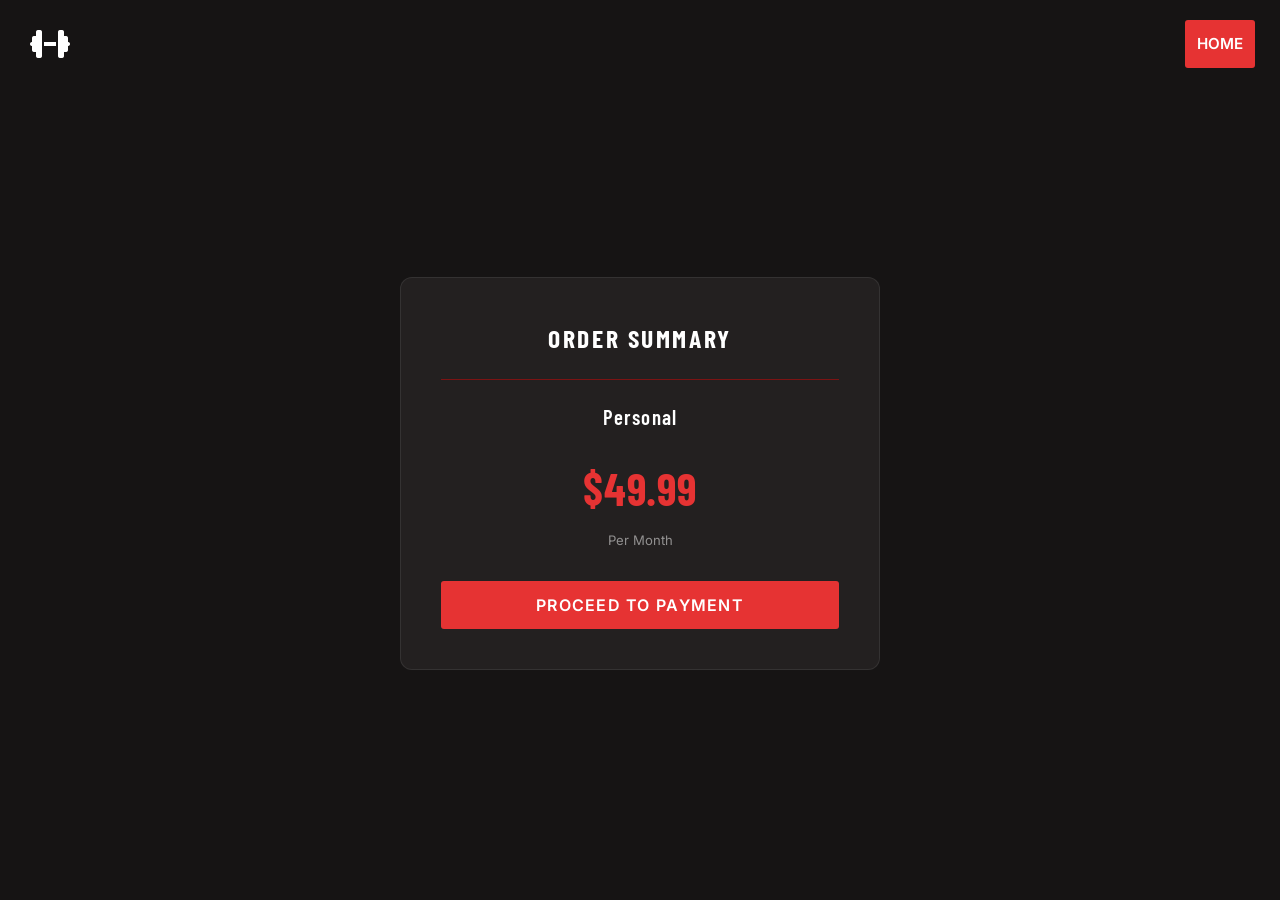
==== commit 26f98ac9: "Completely new Hero Section, Font changes across page, About us image removed, replaced with stat ca" ====
--- a/checkout.html
+++ b/checkout.html
@@ -7,7 +7,7 @@
     <title>Checkout — Iron Peak</title>
     <link rel="preconnect" href="https://fonts.googleapis.com">
     <link rel="preconnect" href="https://fonts.gstatic.com" crossorigin>
-    <link rel="stylesheet" href="https://fonts.googleapis.com/css2?family=Poppins:ital,wght@0,100;0,200;0,300;0,400;0,500;0,600;0,700;0,800;0,900;1,100;1,200;1,300;1,400;1,500;1,600;1,700;1,800;1,900&display=swap">
+    <link rel="stylesheet" href="https://fonts.googleapis.com/css2?family=Barlow+Condensed:wght@400;600;700;800&family=Inter:wght@400;500;600&display=swap">
     <link rel="stylesheet" href="CSS/style.css">
     <link rel="stylesheet" href="https://cdnjs.cloudflare.com/ajax/libs/font-awesome/6.5.0/css/all.min.css">
     <link rel="icon" href="data:image/svg+xml,<svg xmlns='http://www.w3.org/2000/svg' viewBox='0 0 100 100'><text y='.9em' font-size='90'>🏋️</text></svg>">
--- a/CSS/style.css
+++ b/CSS/style.css
@@ -5,6 +5,8 @@
     --bg-body: rgb(22, 20, 20);
     --bg-card: rgb(35, 32, 32);
     --bg-overlay: rgba(23, 21, 21, 0.95);
+    --font-body: 'Inter', sans-serif;
+    --font-display: 'Barlow Condensed', sans-serif;
 }
 
 html {
@@ -18,11 +20,15 @@
 }
 
 body {
-    font-family: 'Poppins', Arial, sans-serif;
+    font-family: var(--font-body);
     background-color: var(--bg-body);
     line-height: 1.6;
 }
 
+h1, h2, h3 {
+    font-family: var(--font-display);
+}
+
 /* UTILITIES */
 .text-red {
     color: var(--color-primary);
@@ -35,10 +41,18 @@
 
 .section-label {
     color: var(--color-primary);
+    font-family: var(--font-display);
+    font-size: 0.85rem;
+    font-weight: 600;
+    letter-spacing: 0.25em;
+    text-transform: uppercase;
 }
 
 .section-title {
-    font-size: 35px;
+    font-size: 2.6rem;
+    font-weight: 700;
+    letter-spacing: 0.05em;
+    text-transform: uppercase;
 }
 
 /* NAV */
@@ -93,7 +107,8 @@
     color: white;
     cursor: pointer;
     letter-spacing: 0.5px;
-    font-size: 1rem;
+    font-size: 0.9rem;
+    font-family: var(--font-body);
     text-decoration: none;
     transition: transform 0.15s ease-out;
 }
@@ -106,9 +121,9 @@
     color: white;
     text-align: center;
     cursor: pointer;
-    font-size: 1rem;
-    font-weight: 500;
-    font-family: inherit;
+    font-size: 0.95rem;
+    font-weight: 600;
+    font-family: var(--font-body);
     border-radius: 3px;
     text-decoration: none;
     display: inline-block;
@@ -137,7 +152,7 @@
     align-items: center;
 }
 
-/* JOIN US SECTION */
+/* HERO SECTION */
 
 .page-sections {
     display: flex;
@@ -147,51 +162,113 @@
 }
 
 .join-us-section {
-    height: 75vh;
-    background-image:
-        linear-gradient(to right, rgba(0,0,0,0.75) 0%, rgba(0,0,0,0.2) 100%),
-        url(../Images/JoinUsBG.jpg);
-    background-size: cover;
-    background-position: center;
-    background-repeat: no-repeat;
-    padding: 30px;
+    height: 100vh;
+    min-height: 600px;
+    background-color: var(--bg-body);
+    padding: 40px 60px;
     width: 90%;
     max-width: 1600px;
     margin: 0 auto;
-}
-
-.ju-message {
-    color: white;
-    width: fit-content;
-    display: flex;
-    flex-direction: column;
-    gap: 10px;
+    display: flex;
+    flex-direction: column;
+    justify-content: center;
+    position: relative;
+    overflow: hidden;
+}
+
+.join-us-section::after {
+    content: '';
+    position: absolute;
+    top: 0;
+    right: 0;
+    width: 40%;
+    height: 100%;
+    background: linear-gradient(to bottom left, rgba(230, 51, 51, 0.1) 0%, transparent 60%);
+    clip-path: polygon(25% 0%, 100% 0%, 100% 100%, 0% 100%);
+    pointer-events: none;
+}
+
+.hero-inner {
+    display: flex;
+    flex-direction: column;
+    gap: 20px;
+    z-index: 1;
+    max-width: 800px;
+}
+
+.hero-eyebrow {
+    font-family: var(--font-display);
+    font-size: 0.85rem;
+    font-weight: 600;
+    letter-spacing: 0.25em;
+    color: var(--color-primary);
+    text-transform: uppercase;
+}
+
+.hero-headline {
+    font-family: var(--font-display);
+    font-size: clamp(5rem, 14vw, 10rem);
+    font-weight: 800;
+    line-height: 0.95;
+    letter-spacing: 0.02em;
+    color: white;
+    text-transform: uppercase;
+    margin: 0;
+}
+
+.hero-accent {
+    color: var(--color-primary);
+}
+
+.hero-sub {
+    font-size: 1rem;
+    color: rgba(255, 255, 255, 0.55);
+    max-width: 480px;
+    line-height: 1.75;
+}
+
+.join-btn {
+    margin-top: 8px;
+    align-self: flex-start;
+    padding: 14px 36px;
+    font-family: var(--font-display);
+    font-size: 1.05rem;
+    font-weight: 700;
+    letter-spacing: 0.12em;
+    text-transform: uppercase;
+}
+
+.hero-stats {
+    display: flex;
+    gap: 0;
+    margin-top: 48px;
+    padding-top: 28px;
+    border-top: 1px solid rgba(255, 255, 255, 0.08);
+    width: 100%;
+    max-width: 580px;
+}
+
+.hero-stat {
+    flex: 1;
+    display: flex;
+    flex-direction: column;
+    gap: 5px;
+}
+
+.hero-stat__number {
+    font-family: var(--font-display);
     font-size: 2rem;
-}
-
-/* Reset h1 inside hero so it inherits the container font-size */
-.ju-message h1 {
-    font-size: 1em;
-    font-weight: bold;
-    margin: 0;
-}
-
-.ju-subtext {
-    font-size: 14px;
-}
-
-.message-wrapper {
-    min-width: 25%;
-    height: 100%;
-    display: flex;
-    justify-content: center;
-    align-items: flex-start;
-    flex-direction: column;
-    margin-left: 70px;
-}
-
-.join-btn {
-    margin-top: 12px;
+    font-weight: 700;
+    color: white;
+    line-height: 1;
+    letter-spacing: 0.02em;
+}
+
+.hero-stat__label {
+    font-size: 0.68rem;
+    color: rgba(255, 255, 255, 0.4);
+    text-transform: uppercase;
+    letter-spacing: 0.12em;
 }
 
 /* DETAILS SECTION */
@@ -219,10 +296,17 @@
     color: var(--color-primary);
 }
 
-/* Keep the card headings at a consistent size */
 .details-section h2 {
-    font-size: 1.5rem;
+    font-size: 1.6rem;
+    font-weight: 700;
+    letter-spacing: 0.06em;
+    text-transform: uppercase;
     margin: 10px 0;
+}
+
+.details-section p {
+    font-size: 0.95rem;
+    color: rgba(255, 255, 255, 0.65);
 }
 
 /* ABOUT US SECTION */
@@ -230,10 +314,11 @@
 .about-us-section {
     width: 90%;
     max-width: 1600px;
-    min-height: 600px;
+    min-height: 500px;
     display: flex;
     justify-content: center;
     align-items: center;
+    gap: 40px;
     margin: 0 auto;
 }
 
@@ -248,7 +333,13 @@
 }
 
 .about-content h1, .about-content h2 {
-    letter-spacing: 1px;
+    letter-spacing: 0.04em;
+}
+
+.about-content p {
+    font-size: 0.95rem;
+    color: rgba(255, 255, 255, 0.65);
+    line-height: 1.75;
 }
 
 .about-content ul {
@@ -258,6 +349,7 @@
 
 .about-content li {
     margin: 15px 0 0 15px;
+    font-size: 0.95rem;
 }
 
 .about-content li::before {
@@ -267,12 +359,50 @@
     margin-right: 0.4em;
 }
 
-/* Changed from background-image div to <img> element */
-.about-image {
+.about-visual {
     width: 50%;
-    height: 100%;
-    object-fit: cover;
-    object-position: center;
+    display: grid;
+    grid-template-columns: 1fr 1fr;
+    gap: 16px;
+    padding: 20px;
+}
+
+.about-stat {
+    background: var(--bg-card);
+    border: 1px solid rgba(255, 255, 255, 0.06);
+    border-radius: 6px;
+    padding: 28px 20px;
+    display: flex;
+    flex-direction: column;
+    gap: 8px;
+    position: relative;
+    overflow: hidden;
+}
+
+.about-stat::before {
+    content: '';
+    position: absolute;
+    top: 0;
+    left: 0;
+    right: 0;
+    height: 3px;
+    background: var(--color-primary);
+}
+
+.about-stat__number {
+    font-family: var(--font-display);
+    font-size: 3rem;
+    font-weight: 800;
+    color: white;
+    line-height: 1;
+    letter-spacing: 0.02em;
+}
+
+.about-stat__label {
+    font-size: 0.72rem;
+    color: rgba(255, 255, 255, 0.5);
+    text-transform: uppercase;
+    letter-spacing: 0.1em;
 }
 
 /* PROGRAM SECTION */
@@ -280,7 +410,6 @@
 .program-section {
     width: 90%;
     max-width: 1600px;
-    min-height: 700px;
     margin: 0 auto;
 }
 
@@ -292,7 +421,6 @@
     padding: 20px;
     color: white;
     width: 100%;
-    max-width: 1600px;
 }
 
 .program-grids {
@@ -300,58 +428,47 @@
     grid-template-columns: repeat(4, 1fr);
     gap: 20px;
     width: 90%;
-    min-height: 500px;
     margin: 20px auto;
 }
 
 .program-card {
     color: white;
-    padding: 20px;
-    display: flex;
-    flex-direction: column;
-    justify-content: center;
+    padding: 36px 24px;
+    display: flex;
+    flex-direction: column;
+    justify-content: flex-start;
     align-items: center;
     text-align: center;
-    gap: 10px;
-    transition: transform 0.3s ease, box-shadow 0.3s ease;
-    background-size: cover;
-    background-position: center;
-    background-repeat: no-repeat;
-    border: 5px solid var(--bg-card);
+    gap: 14px;
+    transition: transform 0.25s ease, box-shadow 0.25s ease;
+    background: linear-gradient(160deg, rgba(230, 51, 51, 0.06) 0%, var(--bg-card) 45%);
+    border: 1px solid rgba(255, 255, 255, 0.04);
+    border-top: 3px solid var(--color-primary);
     border-radius: 4px;
 }
 
+.program-card:hover {
+    transform: translateY(-6px);
+    box-shadow: 0 20px 40px rgba(0, 0, 0, 0.5);
+}
+
 .program-card h3 {
     color: var(--color-primary);
-}
-
-/* Only background-image differs per card; position overridden in media query below */
-.yoga {
-    background-image: 
-        linear-gradient(rgba(0, 0, 0, 0.5), rgba(0, 0, 0, 0.5)),
-        url(../Images/GRID4.jpg);
-}
-
-.strength {
-    background-image: 
-        linear-gradient(rgba(0, 0, 0, 0.5), rgba(0, 0, 0, 0.5)),
-        url(../Images/GRID1.jpg);
-}
-
-.cardio {
-    background-image: 
-        linear-gradient(rgba(0, 0, 0, 0.5), rgba(0, 0, 0, 0.5)),
-        url(../Images/GRID2.jpg);
-}
-
-.boxing {
-    background-image: 
-        linear-gradient(rgba(0, 0, 0, 0.5), rgba(0, 0, 0, 0.5)),
-        url(../Images/GRID3.jpg);
-}
-
-.program-card:hover {
-    transform: translateY(-10px);
+    font-size: 1.3rem;
+    font-weight: 700;
+    letter-spacing: 0.08em;
+    text-transform: uppercase;
+}
+
+.program-card i {
+    font-size: 2.5rem;
+    color: var(--color-primary);
+}
+
+.program-card p {
+    font-size: 0.9rem;
+    color: rgba(255, 255, 255, 0.6);
+    line-height: 1.6;
 }
 
 /* PRICING SECTION */
@@ -359,7 +476,6 @@
 .pricing-section {
     width: 90%;
     max-width: 1600px;
-    min-height: 700px;
     margin: 0 auto;
 }
 
@@ -390,6 +506,7 @@
 
 .pricing-card i {
     font-size: 2rem;
+    color: var(--color-primary);
 }
 
 .pricing-card p {
@@ -402,20 +519,24 @@
 }
 
 .pricing-card h3 {
-    letter-spacing: 2px;
+    letter-spacing: 0.12em;
     font-size: 1.5rem;
+    font-weight: 700;
+    text-transform: uppercase;
 }
 
 .pricing-card li {
     margin-top: 15px;
     list-style: none;
     text-align: center;
+    font-size: 0.9rem;
 }
 
 .pricing-card li::before {
     content: "✓";
     color: var(--color-primary);
     font-weight: bold;
+    margin-right: 0.3em;
 }
 
 .pricing {
@@ -435,7 +556,6 @@
     grid-template-columns: repeat(3, 1fr);
     gap: 20px;
     width: 90%;
-    min-height: 500px;
     margin: 20px auto;
 }
 
@@ -452,7 +572,6 @@
 .reviews-section {
     width: 90%;
     max-width: 1600px;
-    min-height: 600px;
     display: flex;
     flex-direction: column;
     justify-content: center;
@@ -477,8 +596,19 @@
     gap: 12px;
     text-align: center;
     border-radius: 4px;
-    padding: 20px;
+    padding: 28px 24px;
     background-color: var(--bg-card);
+}
+
+.review h3 {
+    font-size: 1.1rem;
+    letter-spacing: 0.06em;
+}
+
+.review p {
+    font-size: 0.9rem;
+    color: rgba(255, 255, 255, 0.65);
+    line-height: 1.7;
 }
 
 .review-title {
@@ -540,9 +670,9 @@
 
 .footer-title h2 {
     font-size: 1.1rem;
-}
-
-/* Replaces the misnamed .font-size class */
+    letter-spacing: 0.08em;
+}
+
 .footer-heading-sm {
     font-size: 0.6rem;
 }
@@ -569,6 +699,10 @@
     text-align: center;
     gap: 20px;
     color: white;
+}
+
+.location p, .number p {
+    font-size: 0.85rem;
 }
 
 .dumbell {
@@ -595,14 +729,13 @@
     color: var(--color-primary);
 }
 
-/* Buttons in footer that trigger modals, styled to match the links */
 .footer-link-btn {
     background: none;
     border: none;
     padding: 0;
     color: rgba(255, 255, 255, 0.7);
     font-size: 0.85rem;
-    font-family: 'Poppins', Arial, sans-serif;
+    font-family: inherit;
     cursor: pointer;
     transition: color 0.2s ease;
     text-align: left;
@@ -632,6 +765,7 @@
 
 .footer-socials p {
     opacity: 0.9;
+    font-size: 0.8rem;
 }
 
 /* ANIMATIONS */
@@ -639,7 +773,6 @@
 .hidden {
     opacity: 0;
     transform: translateY(50px);
-    /* Specific properties only — transition: all is a performance anti-pattern */
     transition: opacity 0.6s ease, transform 0.6s ease;
 }
 
@@ -683,7 +816,7 @@
     color: white;
     text-decoration: none;
     padding: 16px 24px;
-    font-size: 1rem;
+    font-size: 0.95rem;
     letter-spacing: 0.5px;
     border-bottom: 1px solid rgba(255, 255, 255, 0.08);
     transition: color 0.2s ease, background-color 0.2s ease;
@@ -742,7 +875,13 @@
     color: var(--color-primary);
     margin-top: 10px;
     font-size: 1rem;
-    letter-spacing: 0.5px;
+    letter-spacing: 0.05em;
+}
+
+.modal-box p {
+    font-size: 0.9rem;
+    color: rgba(255, 255, 255, 0.75);
+    line-height: 1.7;
 }
 
 .modal-box::-webkit-scrollbar {
@@ -770,10 +909,10 @@
     align-items: center;
     min-height: 100vh;
     min-width: 100%;
+    padding: 40px 20px;
 }
 
 .form-container {
-    min-height: 80vh;
     width: 80%;
     border: 1px solid rgba(255, 255, 255, 0.15);
     border-radius: 5px;
@@ -781,18 +920,27 @@
     flex-direction: column;
     align-items: center;
     gap: 20px;
+    padding-bottom: 40px;
 }
 
 .form-header {
     color: white;
     display: flex;
     align-items: center;
-    padding: 20px;
-    flex-direction: column;
+    padding: 24px 20px 12px;
+    flex-direction: column;
+    gap: 6px;
 }
 
 .form-header h1 {
     color: var(--color-primary);
+    font-size: 2.2rem;
+    letter-spacing: 0.06em;
+}
+
+.form-header p {
+    font-size: 0.9rem;
+    color: rgba(255, 255, 255, 0.5);
 }
 
 .form-contents {
@@ -805,7 +953,6 @@
     margin-bottom: 10px;
 }
 
-/* Wraps a label + input pair inside .form-contents */
 .form-group {
     display: flex;
     flex-direction: column;
@@ -816,8 +963,9 @@
 
 .form-group label {
     color: rgba(255, 255, 255, 0.8);
-    font-size: 0.85rem;
+    font-size: 0.82rem;
     margin-bottom: 6px;
+    letter-spacing: 0.02em;
 }
 
 .form-contents input,
@@ -826,7 +974,7 @@
     border: 1px solid rgba(255, 255, 255, 0.4);
     padding: 12px 16px;
     border-radius: 5px;
-    font-size: 1rem;
+    font-size: 0.95rem;
     font-family: inherit;
     color: white;
     width: 100%;
@@ -843,7 +991,6 @@
     border-color: rgba(255, 255, 255, 0.8);
 }
 
-/* :focus-visible shows focus ring for keyboard users only, not mouse clicks */
 .form-contents input:focus-visible,
 .form-contents textarea:focus-visible {
     outline: none;
@@ -851,7 +998,6 @@
     background-color: rgba(255, 255, 255, 0.04);
 }
 
-/* Applied by JS validation when a field is invalid */
 .input-error {
     border-color: var(--color-primary) !important;
 }
@@ -894,8 +1040,8 @@
 }
 
 .order-summary h1 {
-    font-size: 1.4rem;
-    letter-spacing: 2px;
+    font-size: 1.6rem;
+    letter-spacing: 0.1em;
     color: white;
     border-bottom: 1px solid rgba(255, 0, 0, 0.4);
     width: 100%;
@@ -904,8 +1050,8 @@
 }
 
 .order-summary h2 {
-    font-size: 1.3rem;
-    letter-spacing: 2px;
+    font-size: 1.5rem;
+    letter-spacing: 0.1em;
     color: white;
     border-bottom: 1px solid rgba(255, 0, 0, 0.4);
     width: 100%;
@@ -914,20 +1060,23 @@
 }
 
 #plan-name {
-    font-size: 1.2rem;
+    font-family: var(--font-display);
+    font-size: 1.3rem;
     font-weight: 600;
     color: white;
-    letter-spacing: 1px;
+    letter-spacing: 0.06em;
 }
 
 #plan-price {
-    font-size: 2.5rem;
+    font-family: var(--font-display);
+    font-size: 2.8rem;
     font-weight: 700;
     color: var(--color-primary);
+    letter-spacing: 0.02em;
 }
 
 #plan-billing {
-    font-size: 0.85rem;
+    font-size: 0.82rem;
     color: rgba(255, 255, 255, 0.5);
     margin-top: -15px;
 }
@@ -940,7 +1089,7 @@
     padding: 12px 16px;
     color: white;
     font-size: 0.95rem;
-    font-family: 'Poppins', Arial, sans-serif;
+    font-family: inherit;
     transition: border-color 0.2s ease, background-color 0.2s ease;
 }
 
@@ -962,7 +1111,7 @@
     width: 100%;
     padding: 14px;
     font-size: 1rem;
-    letter-spacing: 1px;
+    letter-spacing: 0.08em;
     margin-right: 0;
     margin-top: 10px;
 }
@@ -987,7 +1136,6 @@
 
 @media (max-width: 1100px) {
 
-    /* Scroll offset — navbar is shorter on smaller screens */
     .about-us-section,
     .program-section,
     .pricing-section,
@@ -1018,52 +1166,25 @@
         flex-direction: column;
         height: auto;
         min-height: unset;
+        gap: 32px;
     }
 
     .about-content {
         width: 100%;
     }
 
-    .about-image {
+    .about-visual {
         width: 100%;
-        height: 300px;
-    }
-
-    /* Programs */
-    .program-section {
-        min-height: unset;
-    }
-
+    }
+
+    /* Programs — 2-col grid instead of collapsing to 1 */
     .program-grids {
-        grid-template-columns: 1fr;
-        min-height: unset;
-    }
-
-    .program-card {
-        min-height: 400px;
-    }
-
-    /* Fine-tune card image framing at narrow widths */
-    .yoga {
-        background-position: 50% 35%;
-    }
-
-    .strength {
-        background-position: 50% 40%;
-    }
-
-    .cardio {
-        background-position: 50% 45%;
+        grid-template-columns: repeat(2, 1fr);
     }
 
     /* Pricing */
-    .pricing-section {
-        min-height: unset;
-    }
-
     .pricing-grids {
         grid-template-columns: 1fr;
-        min-height: unset;
         width: 100%;
     }
 
@@ -1092,35 +1213,45 @@
     /* Hero */
     .join-us-section {
         width: 100%;
-        height: 60vh;
-        display: flex;
+        height: auto;
+        min-height: 100vh;
+        padding: 48px 28px 52px;
         justify-content: center;
     }
 
-    .message-wrapper {
-        margin-left: 20px;
-        margin-right: 20px;
+    .hero-stats {
+        flex-wrap: wrap;
+        gap: 12px 0;
+        max-width: 100%;
+        margin-top: 36px;
+        padding-top: 24px;
+    }
+
+    .hero-stat {
+        min-width: 50%;
+        padding-bottom: 12px;
     }
 
     /* Details */
     .details-section {
         flex-direction: column;
         height: auto;
-        gap: 70px;
+        gap: 40px;
     }
 
     .page-sections {
-        gap: 100px;
-    }
-
-    /* Programs */
-    .program-card {
-        min-height: 200px;
+        gap: 60px;
+    }
+
+    /* Programs — 1 col on mobile */
+    .program-grids {
+        grid-template-columns: 1fr;
     }
 
     /* Reviews */
     .review-content {
         grid-template-columns: 1fr;
+        padding: 12px;
     }
 
     /* Footer */
@@ -1140,7 +1271,6 @@
     /* Contact page */
     .form-container {
         width: 95%;
-        min-height: unset;
         padding-bottom: 30px;
     }
 
@@ -1155,7 +1285,26 @@
 
     /* General */
     .section-title {
-        font-size: 24px;
+        font-size: 2rem;
+    }
+
+    /* Hero */
+    .hero-headline {
+        font-size: clamp(3.5rem, 18vw, 5rem);
+    }
+
+    .hero-stats {
+        margin-top: 24px;
+        padding-top: 20px;
+    }
+
+    /* About stats — tighter on small screens */
+    .about-stat__number {
+        font-size: 2.4rem;
+    }
+
+    .about-stat {
+        padding: 20px 14px;
     }
 
     /* Footer */
